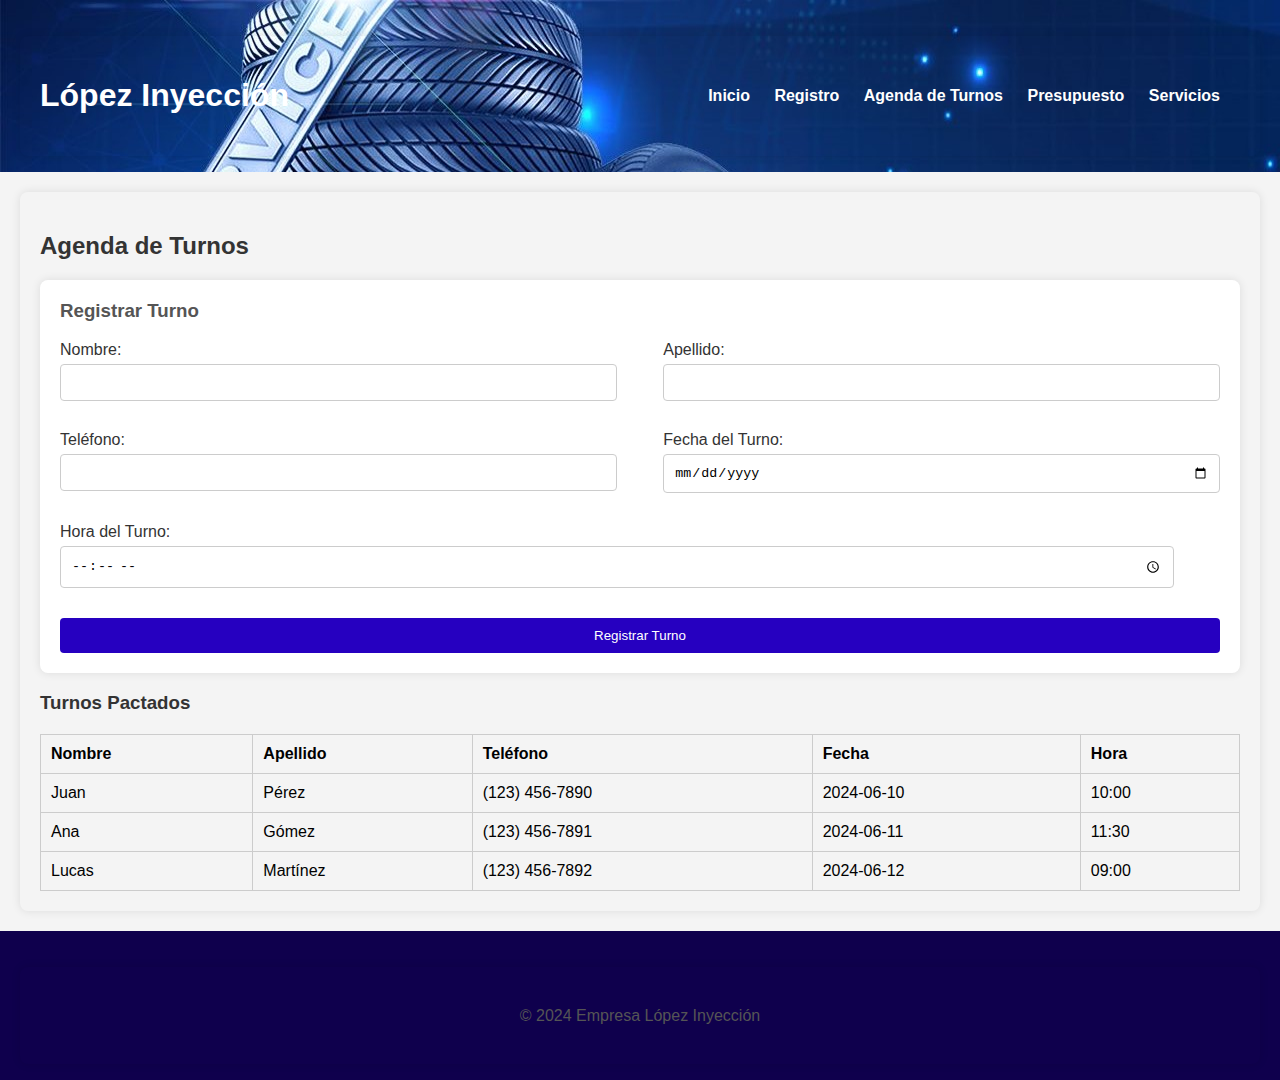
==== section/agenda.html @ ab772829 "Primer commit" ====
<!DOCTYPE html>
<html lang="es">
<head>
    <meta charset="UTF-8">
    <meta name="viewport" content="width=device-width, initial-scale=1.0">
    <title>Empresa López Inyección - Agenda de Turnos</title>
    <link rel="stylesheet" href="../style/style.css">
</head>
<body>
    <header>
        <div class="container header-container">
            <h1>López Inyección</h1>
            <nav>
                <ul>
                    <li><a href="../index.html">Inicio</a></li>
                    <li><a href="./registro.html">Registro</a></li>
                    <li><a href="./agenda.html">Agenda de Turnos</a></li>
                    <li><a href="./presupuesto.html">Presupuesto</a></li>
                    <li><a href="./servicios.html">Servicios</a></li>
                </ul>
            </nav>
        </div>
    </header>
    
    <section id="agenda" class="container">
        <h2>Agenda de Turnos</h2>
        <form id="registroTurnoForm">
            <h3>Registrar Turno</h3>
            <div class="form-group">
                <div class="input-group">
                    <label for="nombreCliente">Nombre:</label>
                    <input type="text" id="nombreCliente" name="nombreCliente">
                </div>
                <div class="input-group">
                    <label for="apellidoCliente">Apellido:</label>
                    <input type="text" id="apellidoCliente" name="apellidoCliente">
                </div>
            </div>
            <div class="form-group">
                <div class="input-group">
                    <label for="telefonoCliente">Teléfono:</label>
                    <input type="tel" id="telefonoCliente" name="telefonoCliente">
                </div>
                <div class="input-group">
                    <label for="fechaTurno">Fecha del Turno:</label>
                    <input type="date" id="fechaTurno" name="fechaTurno">
                </div>
            </div>
            <div class="form-group">
                <div class="input-group">
                    <label for="horaTurno">Hora del Turno:</label>
                    <input type="time" id="horaTurno" name="horaTurno">
                </div>
            </div>
            <button type="submit">Registrar Turno</button>
        </form>

        <h3>Turnos Pactados</h3>
        <table>
            <thead>
                <tr>
                    <th>Nombre</th>
                    <th>Apellido</th>
                    <th>Teléfono</th>
                    <th>Fecha</th>
                    <th>Hora</th>
                </tr>
            </thead>
            <tbody>
                <tr>
                    <td>Juan</td>
                    <td>Pérez</td>
                    <td>(123) 456-7890</td>
                    <td>2024-06-10</td>
                    <td>10:00</td>
                </tr>
                <tr>
                    <td>Ana</td>
                    <td>Gómez</td>
                    <td>(123) 456-7891</td>
                    <td>2024-06-11</td>
                    <td>11:30</td>
                </tr>
                <tr>
                    <td>Lucas</td>
                    <td>Martínez</td>
                    <td>(123) 456-7892</td>
                    <td>2024-06-12</td>
                    <td>09:00</td>
                </tr>
            </tbody>
        </table>
    </section>

    <footer>
        <div class="container">
            <p>&copy; 2024 Empresa López Inyección</p>
        </div>
    </footer>
</body>
</html>
---- style/style.css ----
body {
    font-family: Arial, sans-serif;
    margin: 0;
    padding: 0;
    background-color: #f4f4f4;
}

header {
    /*background-color: #333;*/
    background-image: url(../img/autito.jpg);
    color: white;
    padding: 1rem 0;
}

.header-container {
    display: flex;
    justify-content: space-between;
    align-items: center;
    max-width: 1200px;
    margin: 0 auto;
    padding: 0 20px;
}

nav ul {
    list-style: none;
    padding: 0;
    margin: 0;
}

nav ul li {
    display: inline;
    margin-right: 20px;
}

nav ul li a {
    color: white;
    text-decoration: none;
    font-weight: bold;
}

.container {
    max-width: 1200px;
    margin: 0 auto;
    padding: 20px;
    
    border-radius: 8px;
    box-shadow: 0 0 10px rgba(0, 0, 0, 0.1);
    margin-top: 20px;
}

h2, h3 {
    color: #333;
}

p, ul, address {
    line-height: 1.6;
    color: #555;
}

ul {
    padding-left: 20px;
}

.map-container {
    margin: 20px 0;
    text-align: center;
}

footer {
    background-color: #0f004d;
    color: white;
    text-align: center;
    padding: 1rem 0;
    margin-top: 20px;
}

form {
    background: white;
    padding: 20px;
    border-radius: 8px;
    box-shadow: 0 0 10px rgba(0, 0, 0, 0.1);
}

form h3 {
    margin-top: 0;
    color: #555;
}

.form-group {
    display: flex;
    flex-wrap: wrap;
    margin-bottom: 15px;
}

.input-group {
    flex: 1 0 48%;
    margin-right: 4%;
    display: flex;
    flex-direction: column;
    margin-bottom: 15px;
}

.input-group:nth-child(2n) {
    margin-right: 0;
}

.input-group label {
    margin-bottom: 5px;
    color: #333;
}

.input-group input {
    padding: 10px;
    border: 1px solid #ccc;
    border-radius: 4px;
    box-sizing: border-box;
}

button {
    width: 100%;
    padding: 10px;
    background-color: #2600c0;
    color: white;
    border: none;
    border-radius: 4px;
    cursor: pointer;
}

button:hover {
    background-color: #0f004d;
}


/* AgENDA  */

table {
    width: 100%;
    border-collapse: collapse;
    margin-top: 20px;
}

table th, table td {
    border: 1px solid #ccc;
    padding: 10px;
    text-align: left;
}

table th {
    background-color: #f4f4f4;
}

button {
    width: 100%;
    padding: 10px;
    background-color: #2600c0;
    color: white;
    border: none;
    border-radius: 4px;
    cursor: pointer;
}

button:hover {
    background-color: #555;
}


/* Presupuesto */

form textarea {
    padding: 10px;
    border: 1px solid #ccc;
    border-radius: 4px;
    box-sizing: border-box;
    width: 100%;
    margin-bottom: 15px;
}

table {
    width: 100%;
    border-collapse: collapse;
    margin-top: 20px;
}

table th, table td {
    border: 1px solid #ccc;
    padding: 10px;
    text-align: left;
}

table th {
    background-color: #f4f4f4;
}

button {
    width: 100%;
    padding: 10px;
    /*background-color: #333;*/
    color: white;
    border: none;
    border-radius: 4px;
    cursor: pointer;
}

button:hover {
    background-color: #555;
}



/*Servicios*/

/* Resto de estilos anteriores */

/* Resto de estilos anteriores */

.services-list {
    display: flex;
    flex-wrap: wrap;
    gap: 20px;
}

.service-card {
    background-color: #f4f4f4;
    border: 1px solid #ddd;
    border-radius: 8px;
    padding: 20px;
    width: calc(33.333% - 20px);
    box-sizing: border-box;
}

.service-card h3 {
    margin-top: 0;
}

.service-card p {
    margin: 5px 0;
}

form {
    margin-top: 20px;
}

form .form-group {
    margin-bottom: 15px;
}

form .form-group label {
    display: block;
    margin-bottom: 5px;
}

form .form-group input, form .form-group textarea {
    width: 100%;
    padding: 10px;
    border: 1px solid #ccc;
    border-radius: 4px;
    box-sizing: border-box;
}
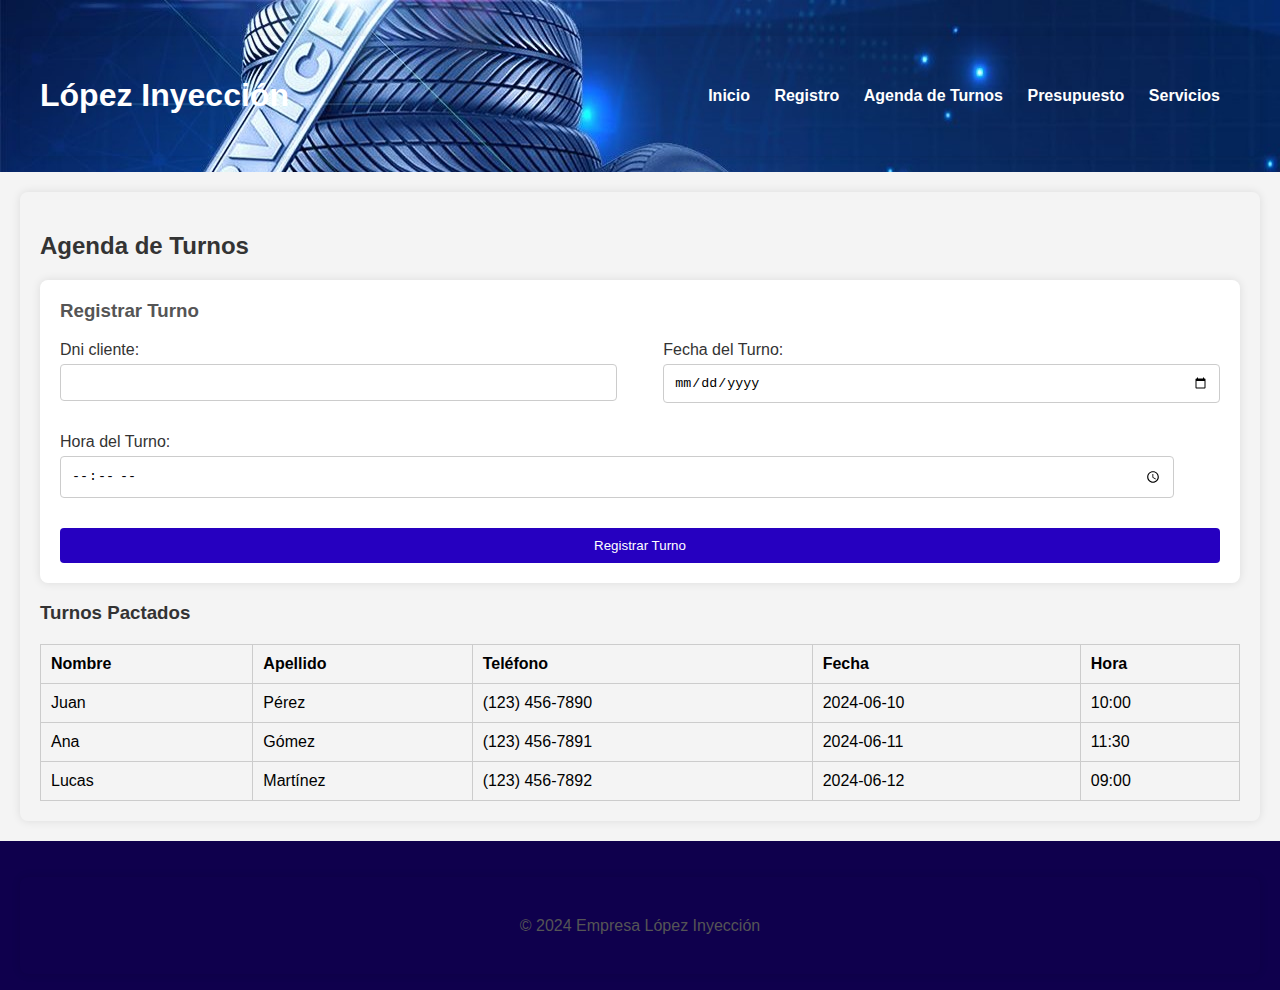
==== commit 5bb910cd: "Cambio en secciones" ====
--- a/section/agenda.html
+++ b/section/agenda.html
@@ -26,7 +26,7 @@
         <h2>Agenda de Turnos</h2>
         <form id="registroTurnoForm">
             <h3>Registrar Turno</h3>
-            <div class="form-group">
+            <!--<div class="form-group">
                 <div class="input-group">
                     <label for="nombreCliente">Nombre:</label>
                     <input type="text" id="nombreCliente" name="nombreCliente">
@@ -35,11 +35,11 @@
                     <label for="apellidoCliente">Apellido:</label>
                     <input type="text" id="apellidoCliente" name="apellidoCliente">
                 </div>
-            </div>
+            </div>-->
             <div class="form-group">
                 <div class="input-group">
-                    <label for="telefonoCliente">Teléfono:</label>
-                    <input type="tel" id="telefonoCliente" name="telefonoCliente">
+                    <label for="dniCliente">Dni cliente:</label>
+                    <input type="tel" id="dniCliente" name="dniCliente">
                 </div>
                 <div class="input-group">
                     <label for="fechaTurno">Fecha del Turno:</label>
--- a/style/style.css
+++ b/style/style.css
@@ -191,6 +191,10 @@
     background-color: #f4f4f4;
 }
 
+#trabajosContainer{
+      margin-left: 2em;
+      margin-bottom: 2em;
+}
 button {
     width: 100%;
     padding: 10px;
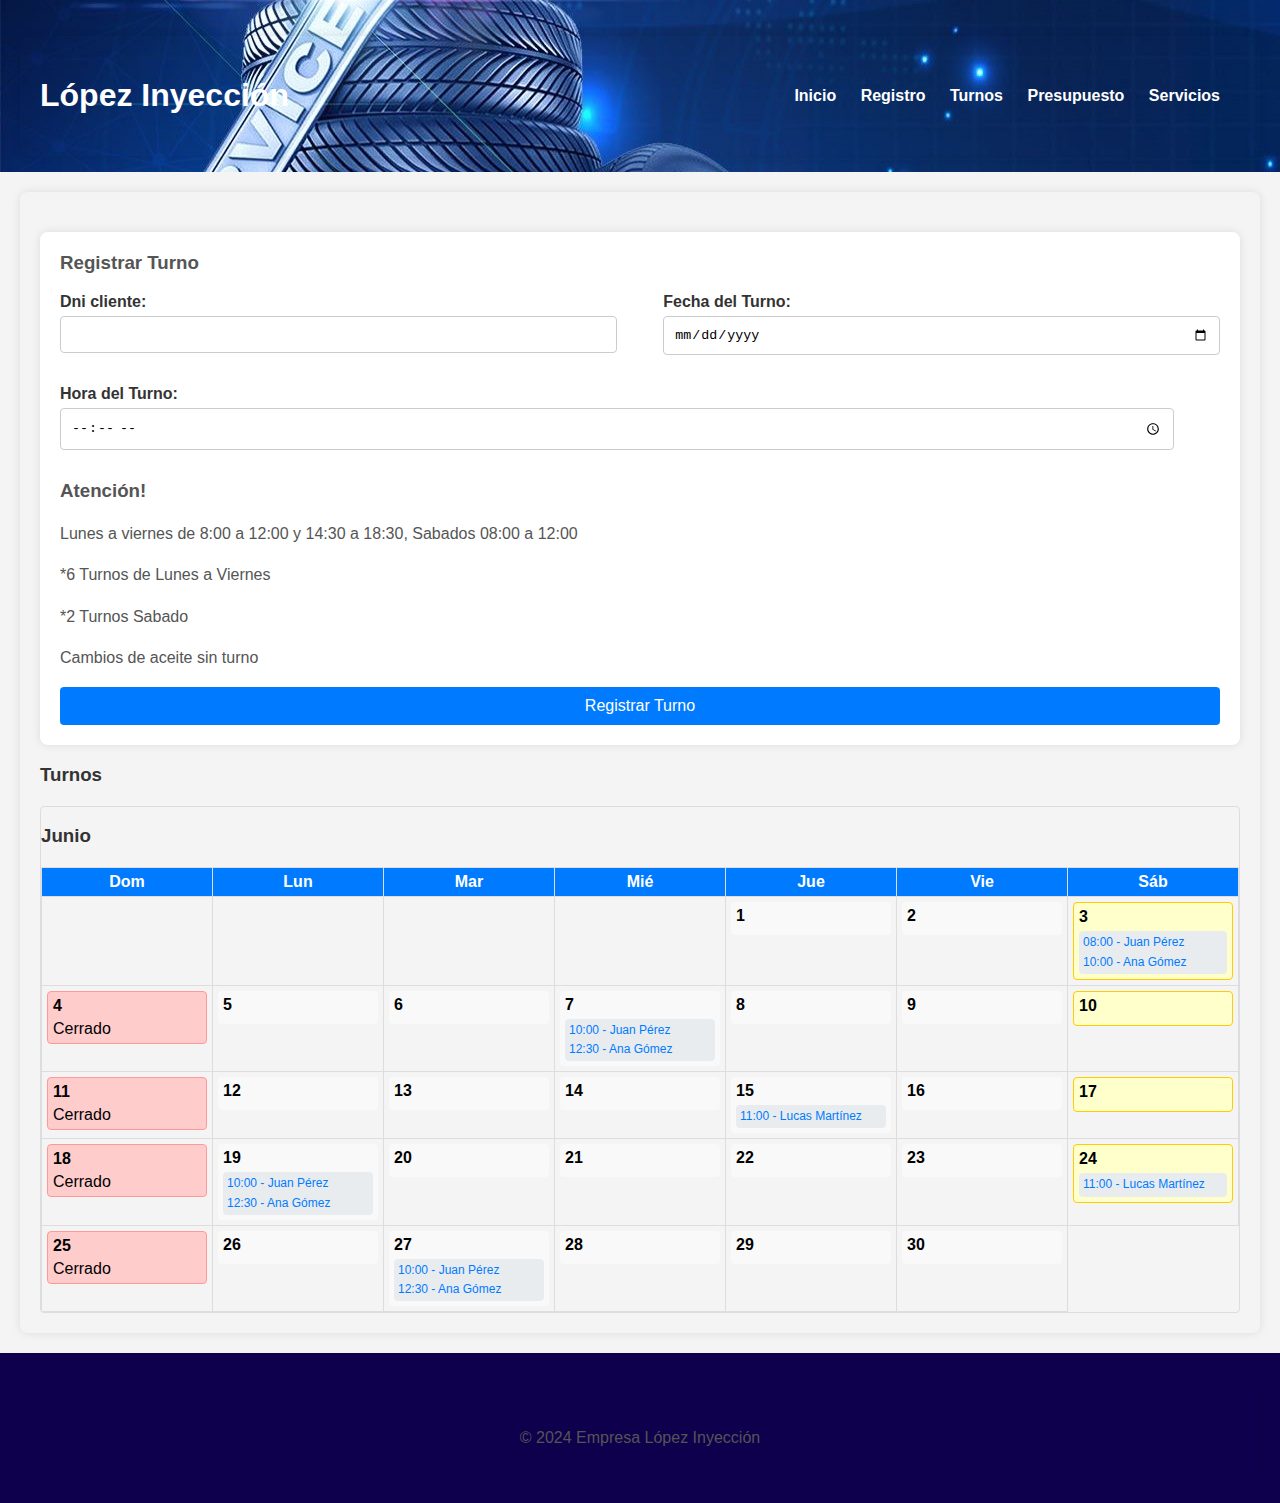
==== commit ad936c36: "Muchos cambios" ====
--- a/section/agenda.html
+++ b/section/agenda.html
@@ -14,7 +14,7 @@
                 <ul>
                     <li><a href="../index.html">Inicio</a></li>
                     <li><a href="./registro.html">Registro</a></li>
-                    <li><a href="./agenda.html">Agenda de Turnos</a></li>
+                    <li><a href="./agenda.html">Turnos</a></li>
                     <li><a href="./presupuesto.html">Presupuesto</a></li>
                     <li><a href="./servicios.html">Servicios</a></li>
                 </ul>
@@ -23,7 +23,7 @@
     </header>
     
     <section id="agenda" class="container">
-        <h2>Agenda de Turnos</h2>
+        
         <form id="registroTurnoForm">
             <h3>Registrar Turno</h3>
             <!--<div class="form-group">
@@ -52,45 +52,108 @@
                     <input type="time" id="horaTurno" name="horaTurno">
                 </div>
             </div>
+            <h3>Atención!</h3>
+            <p>Lunes a viernes de 8:00 a 12:00 y 14:30 a 18:30, Sabados 08:00 a 12:00</p>
+            <p>*6 Turnos de Lunes a Viernes</p>
+            <p>*2 Turnos Sabado</p>
+            <p>Cambios de aceite sin turno</p>
             <button type="submit">Registrar Turno</button>
         </form>
 
-        <h3>Turnos Pactados</h3>
-        <table>
-            <thead>
-                <tr>
-                    <th>Nombre</th>
-                    <th>Apellido</th>
-                    <th>Teléfono</th>
-                    <th>Fecha</th>
-                    <th>Hora</th>
-                </tr>
-            </thead>
-            <tbody>
-                <tr>
-                    <td>Juan</td>
-                    <td>Pérez</td>
-                    <td>(123) 456-7890</td>
-                    <td>2024-06-10</td>
-                    <td>10:00</td>
-                </tr>
-                <tr>
-                    <td>Ana</td>
-                    <td>Gómez</td>
-                    <td>(123) 456-7891</td>
-                    <td>2024-06-11</td>
-                    <td>11:30</td>
-                </tr>
-                <tr>
-                    <td>Lucas</td>
-                    <td>Martínez</td>
-                    <td>(123) 456-7892</td>
-                    <td>2024-06-12</td>
-                    <td>09:00</td>
-                </tr>
-            </tbody>
-        </table>
+
+
+        <!--Modificado-->
+        <h3>Turnos</h3>
+
+        <div id="calendario">
+            <h3>Junio</h3>
+            <table>
+                <thead>
+                    <tr>
+                        <th>Dom</th>
+                        <th>Lun</th>
+                        <th>Mar</th>
+                        <th>Mié</th>
+                        <th>Jue</th>
+                        <th>Vie</th>
+                        <th>Sáb</th>
+                        
+                    </tr>
+                </thead>
+                <tbody>
+                    <!-- Fila 1 -->
+                    <tr>
+                        <td></td>
+                        <td></td>
+                        <td></td>
+                        <td></td>
+                        <td><div class="dia"><span class="fecha">1</span></div></td>
+                        <td><div class="dia"><span class="fecha">2</span></div></td>
+                        <td><div class="dia sabado"><span class="fecha">3</span><div class="turno">
+                            <p>08:00 - Juan Pérez</p>
+                            <p>10:00 - Ana Gómez</p>
+                        </div></div></td>
+                    </tr>
+                    <!-- Fila 2 -->
+                    <tr>
+                        <td><div class="dia domingo"><span class="fecha">4</span>Cerrado</div></td>
+                        <td><div class="dia"><span class="fecha">5</span></div></td>
+                        <td><div class="dia"><span class="fecha">6</span></div></td>
+                        <td><div class="dia"><span class="fecha">7</span><div class="turno">
+                            <p>10:00 - Juan Pérez</p>
+                            <p>12:30 - Ana Gómez</p>
+                        </div></div></td>
+                        <td><div class="dia"><span class="fecha">8</span></div></td>
+                        <td><div class="dia"><span class="fecha">9</span></div></td>
+                        <td><div class="dia sabado"><span class="fecha">10</span></div></td>
+                    </tr>
+                    <!-- Fila 3 -->
+                    <tr>
+                        <td><div class="dia domingo"><span class="fecha">11</span>Cerrado</div></td>
+                        <td><div class="dia"><span class="fecha">12</span></div></td>
+                        <td><div class="dia"><span class="fecha">13</span></div></td>
+                        <td><div class="dia"><span class="fecha">14</span></div></td>
+                        <td><div class="dia"><span class="fecha">15</span>
+                            <div class="turno">
+                                <p>11:00 - Lucas Martínez</p>
+                            </div></div>
+                        </td>
+                        <td><div class="dia"><span class="fecha">16</span></div></td>
+                        <td><div class="dia sabado"><span class="fecha">17</span></div></td>
+                    </tr>
+                    <!-- Fila 4 -->
+                    <tr>
+                        <td><div class="dia domingo"><span class="fecha">18</span>Cerrado</div></td>
+                        <td><div class="dia"><span class="fecha">19</span><div class="turno">
+                            <p>10:00 - Juan Pérez</p>
+                            <p>12:30 - Ana Gómez</p>
+                        </div></div></td>
+                        <td><div class="dia"><span class="fecha">20</span></div></td>
+                        <td><div class="dia"><span class="fecha">21</span></div></td>
+                        <td><div class="dia"><span class="fecha">22</span></div></td>
+                        <td><div class="dia"><span class="fecha">23</span></div></td>
+                        <td><div class="dia sabado"><span class="fecha">24</span><div class="turno">
+                            <p>11:00 - Lucas Martínez</p>
+                        </div></div></td>
+                    </tr>
+                    <!-- Fila 5 -->
+                    <tr>
+                        <td><div class="dia domingo"><span class="fecha">25</span>Cerrado</div></td>
+                        <td><div class="dia"><span class="fecha">26</span></div></td>
+                        <td><div class="dia"><span class="fecha">27</span><div class="turno">
+                            <p>10:00 - Juan Pérez</p>
+                            <p>12:30 - Ana Gómez</p>
+                        </div></div></td>
+                        <td><div class="dia"><span class="fecha">28</span></div></td>
+                        <td><div class="dia"><span class="fecha">29</span></div></td>
+                        <td><div class="dia"><span class="fecha">30</span></div></td>
+                        
+                    </tr>
+                </tbody>
+            </table>
+        </div>
     </section>
+
 
     <footer>
         <div class="container">
--- a/style/style.css
+++ b/style/style.css
@@ -119,7 +119,7 @@
 button {
     width: 100%;
     padding: 10px;
-    background-color: #2600c0;
+    background-color: #007bff;
     color: white;
     border: none;
     border-radius: 4px;
@@ -127,41 +127,125 @@
 }
 
 button:hover {
-    background-color: #0f004d;
-}
+    background-color: #0056b3;
+}
+
+.form-group select {
+    width: 100%;
+    padding: 8px;
+    font-size: 16px;
+    border: 1px solid #ccc;
+    border-radius: 4px;
+    box-sizing: border-box;
+}
+
 
 
 /* AgENDA  */
 
-table {
+
+/* Estilos para el formulario */
+#registroTurnoForm .form-group {
+    margin-bottom: 20px;
+}
+
+#registroTurnoForm .input-group {
+    display: flex;
+    flex-direction: column;
+    margin-bottom: 10px;
+}
+
+#registroTurnoForm label {
+    margin-bottom: 5px;
+    font-weight: bold;
+}
+
+#registroTurnoForm input,
+#registroTurnoForm textarea {
+    padding: 10px;
+    border: 1px solid #ccc;
+    border-radius: 4px;
+    width: 100%;
+}
+
+#registroTurnoForm button {
+    padding: 10px 20px;
+    border: none;
+    border-radius: 4px;
+    background-color: #007bff;
+    color: white;
+    font-size: 16px;
+    cursor: pointer;
+}
+
+#registroTurnoForm button:hover {
+    background-color: #0056b3;
+}
+
+/* Estilos para el calendario */
+#calendario {
+    margin-top: 20px;
+    border: 1px solid #ddd;
+    border-radius: 4px;
+    overflow: hidden;
+}
+
+#calendario table {
     width: 100%;
     border-collapse: collapse;
-    margin-top: 20px;
-}
-
-table th, table td {
-    border: 1px solid #ccc;
-    padding: 10px;
+    table-layout: fixed;
+}
+
+#calendario th,
+#calendario td {
+    border: 1px solid #ddd;
+    padding: 5px;
+    text-align: center;
+    vertical-align: top;
+    width: 14.28%; 
+}
+
+#calendario th {
+    background-color: #007bff;
+    color: white;
+}
+
+.dia {
+    padding: 5px;
+    background-color: #f9f9f9;
+    border-radius: 4px;
     text-align: left;
 }
 
-table th {
-    background-color: #f4f4f4;
-}
-
-button {
-    width: 100%;
-    padding: 10px;
-    background-color: #2600c0;
-    color: white;
-    border: none;
-    border-radius: 4px;
-    cursor: pointer;
-}
-
-button:hover {
-    background-color: #555;
-}
+.dia .fecha {
+    font-weight: bold;
+    margin-bottom: 5px;
+    display: block;
+}
+
+.dia .turno {
+    font-size: 12px;
+    margin-top: 5px;
+    padding: 2px 4px;
+    background-color: #e9ecef;
+    border-radius: 4px;
+}
+
+.dia .turno p {
+    margin: 0;
+    color: #007bff;
+}
+#calendario .domingo {
+    background-color: #ffcccc;
+    border: 1px solid #ff9999;
+}
+
+#calendario .sabado {
+    background-color: #ffffcc;
+    border: 1px solid #ffcc00;
+}
+
+
 
 
 /* Presupuesto */
@@ -195,10 +279,10 @@
       margin-left: 2em;
       margin-bottom: 2em;
 }
-button {
-    width: 100%;
-    padding: 10px;
-    /*background-color: #333;*/
+/*button {
+    width: 100%;
+    padding: 10px;
+    /*background-color: #333;
     color: white;
     border: none;
     border-radius: 4px;
@@ -207,7 +291,7 @@
 
 button:hover {
     background-color: #555;
-}
+}*/
 
 
 
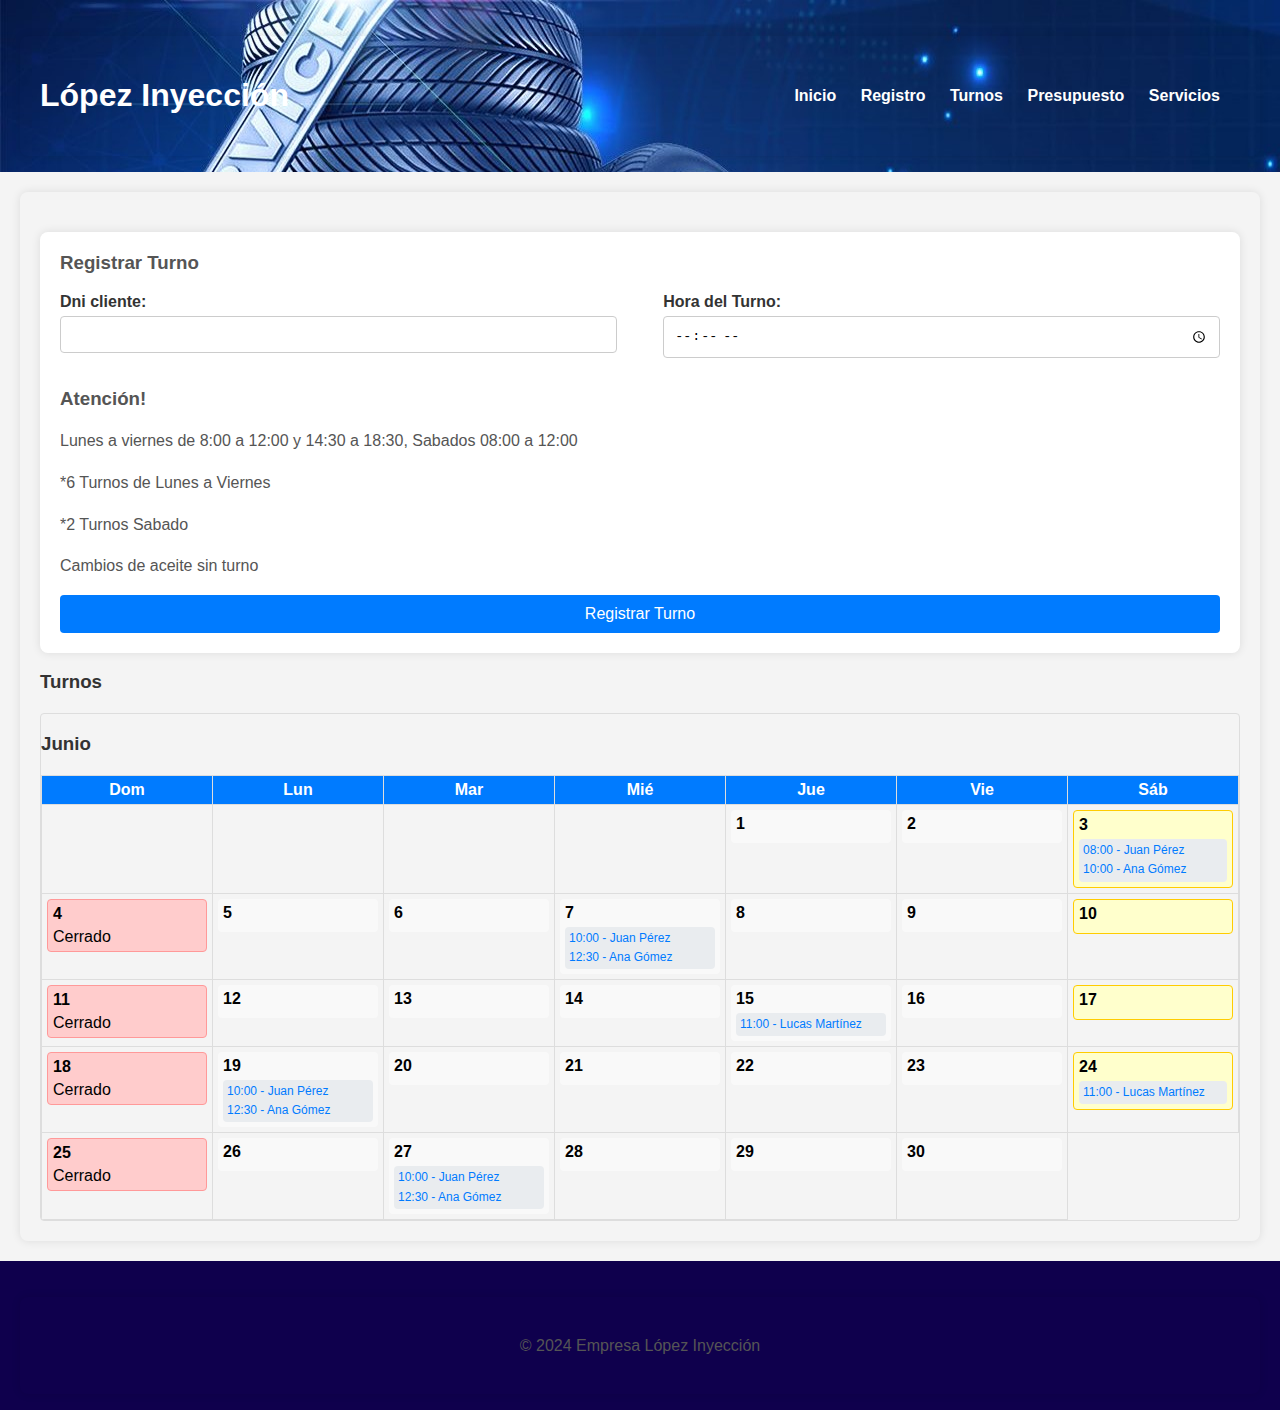
==== commit 2ce8d48a: "Saco input fecha" ====
--- a/section/agenda.html
+++ b/section/agenda.html
@@ -41,17 +41,16 @@
                     <label for="dniCliente">Dni cliente:</label>
                     <input type="tel" id="dniCliente" name="dniCliente">
                 </div>
-                <div class="input-group">
+                <!--<div class="input-group">
                     <label for="fechaTurno">Fecha del Turno:</label>
                     <input type="date" id="fechaTurno" name="fechaTurno">
-                </div>
-            </div>
-            <div class="form-group">
+                </div>-->
                 <div class="input-group">
                     <label for="horaTurno">Hora del Turno:</label>
                     <input type="time" id="horaTurno" name="horaTurno">
                 </div>
             </div>
+            
             <h3>Atención!</h3>
             <p>Lunes a viernes de 8:00 a 12:00 y 14:30 a 18:30, Sabados 08:00 a 12:00</p>
             <p>*6 Turnos de Lunes a Viernes</p>
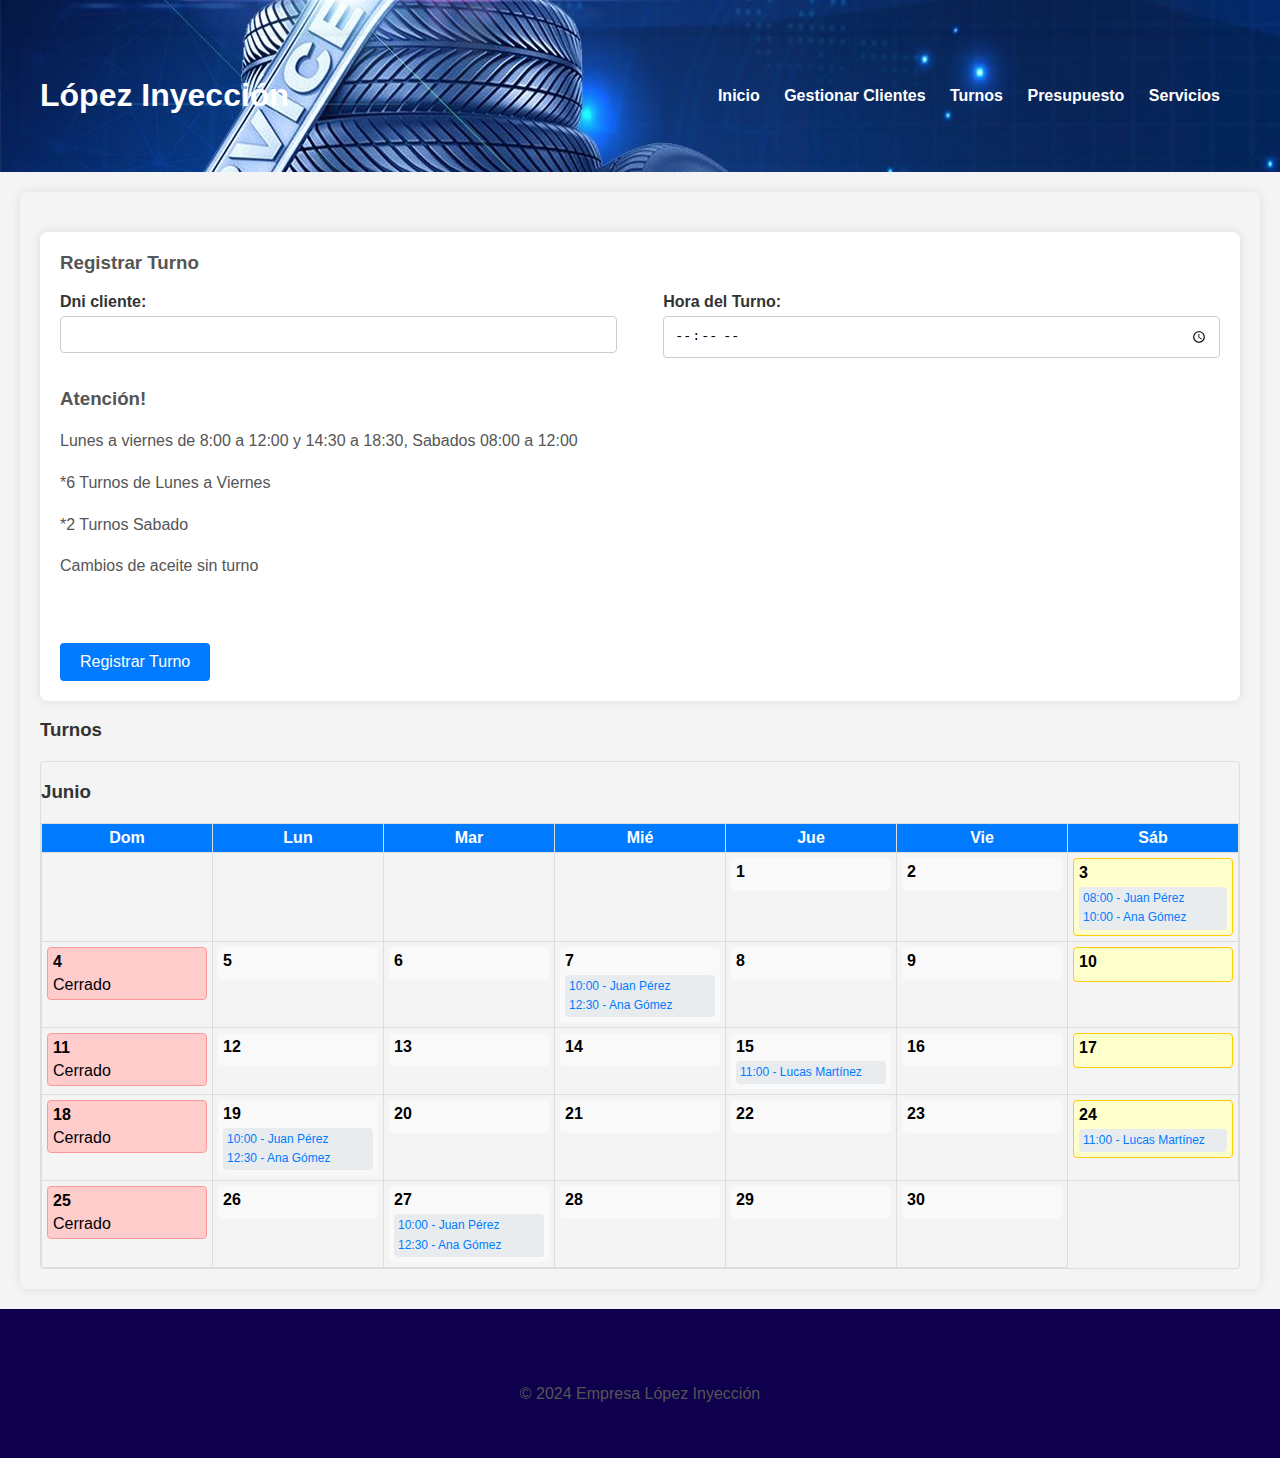
==== commit 153cf5e7: "Cambios en todas las secciones" ====
--- a/section/agenda.html
+++ b/section/agenda.html
@@ -13,7 +13,7 @@
             <nav>
                 <ul>
                     <li><a href="../index.html">Inicio</a></li>
-                    <li><a href="./registro.html">Registro</a></li>
+                    <li><a href="./registro.html">Gestionar Clientes</a></li>
                     <li><a href="./agenda.html">Turnos</a></li>
                     <li><a href="./presupuesto.html">Presupuesto</a></li>
                     <li><a href="./servicios.html">Servicios</a></li>
--- a/style/style.css
+++ b/style/style.css
@@ -116,15 +116,30 @@
     box-sizing: border-box;
 }
 
-button {
-    width: 100%;
-    padding: 10px;
+button  {
+    /*width: 50%;*/
+    padding: 10px;
+    margin-top: 3em;
+   /* margin-left: 25%;*/
     background-color: #007bff;
     color: white;
     border: none;
     border-radius: 4px;
     cursor: pointer;
 }
+
+.btnEliminar{
+    background-color: red;
+    color: white;
+    border: none;
+    border-radius: 4px;
+    cursor: pointer;
+}
+
+.btnEliminar:hover{
+    background-color: rgb(255, 114, 114);
+}
+
 
 button:hover {
     background-color: #0056b3;
@@ -305,19 +320,29 @@
     display: flex;
     flex-wrap: wrap;
     gap: 20px;
+
+}
+
+.spare-list{
+    display: flex;
+    flex-wrap: wrap;
+    gap: 20px;
 }
 
 .service-card {
+    display: flex;
+    align-items: center;
+    flex-direction: column;
     background-color: #f4f4f4;
     border: 1px solid #ddd;
     border-radius: 8px;
-    padding: 20px;
-    width: calc(33.333% - 20px);
+    padding: 8px;
+    width: 20em;
     box-sizing: border-box;
 }
 
 .service-card h3 {
-    margin-top: 0;
+    margin-top: 3px;
 }
 
 .service-card p {
@@ -345,4 +370,13 @@
     box-sizing: border-box;
 }
 
-
+.conteinerSubmit{
+    display: flex;
+    justify-content: space-evenly;
+}
+
+.conteinerSubmit button{
+    width: 15%;
+}
+
+
